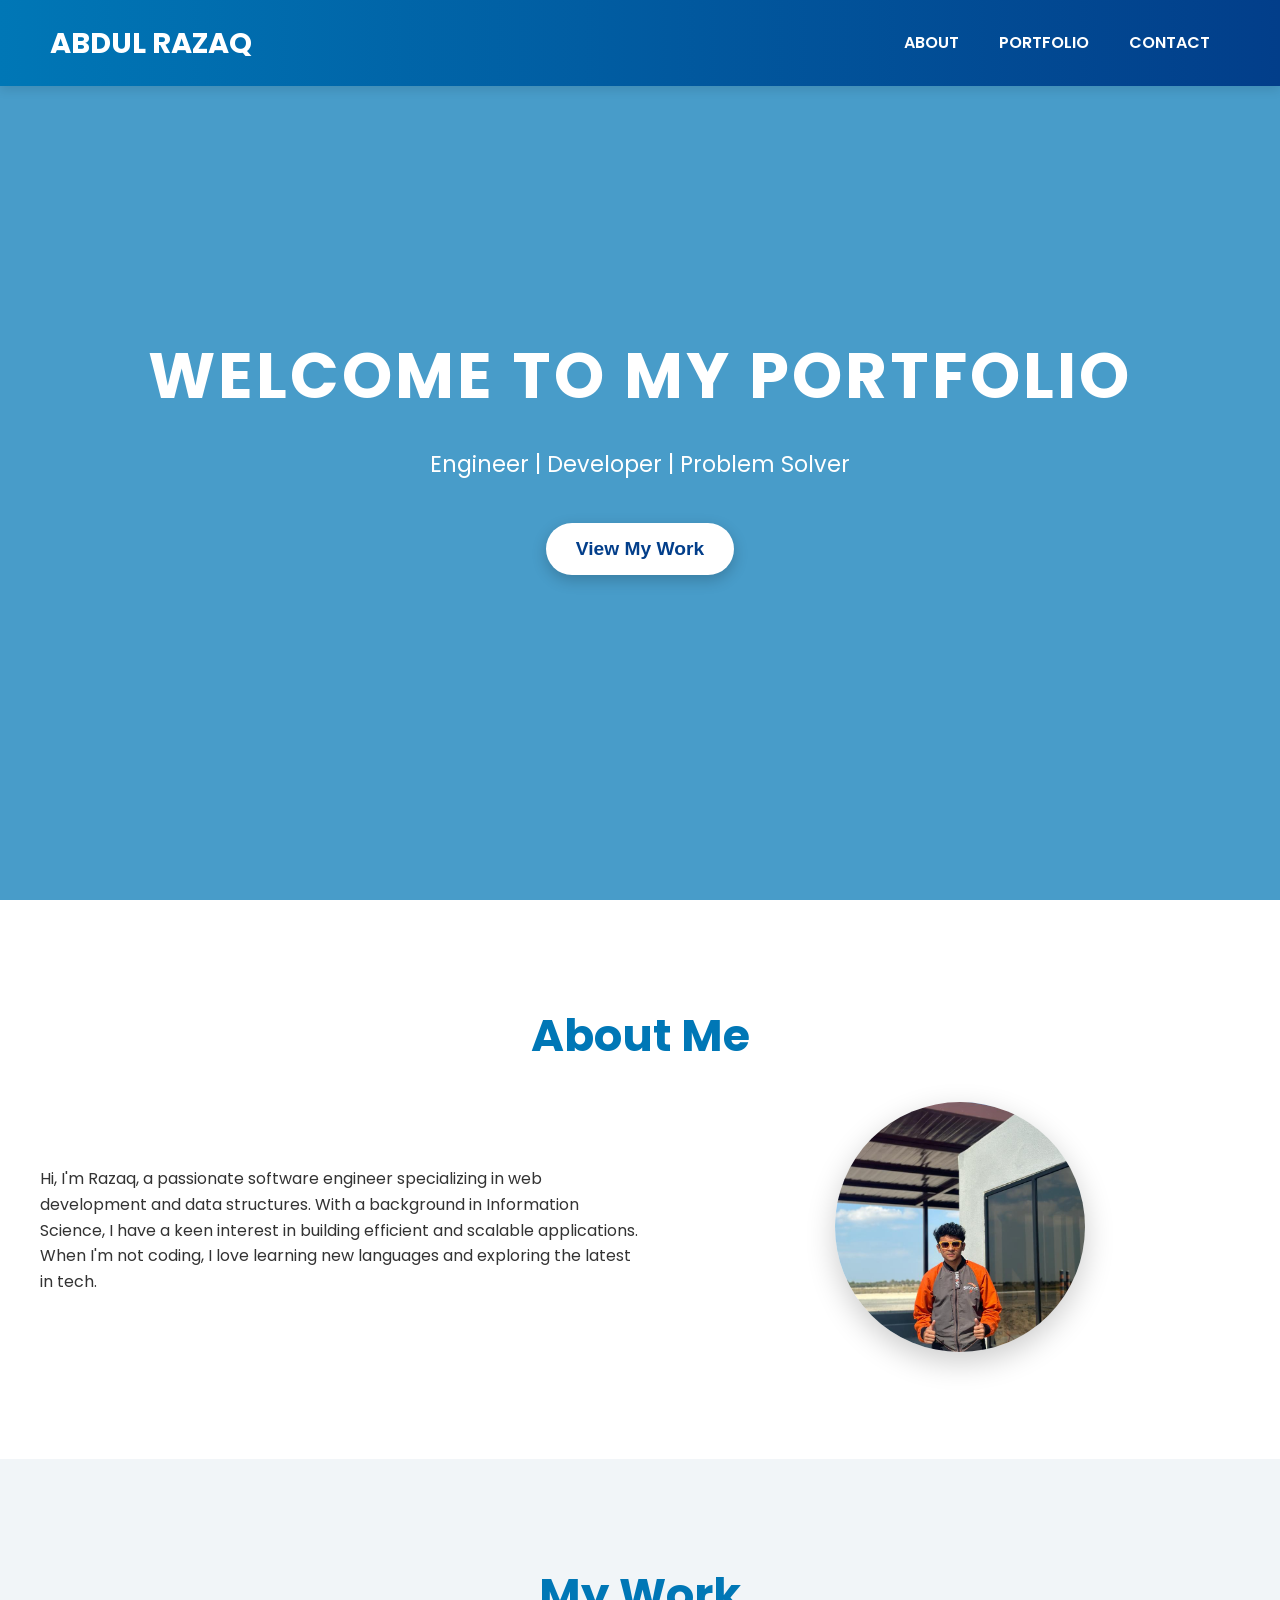
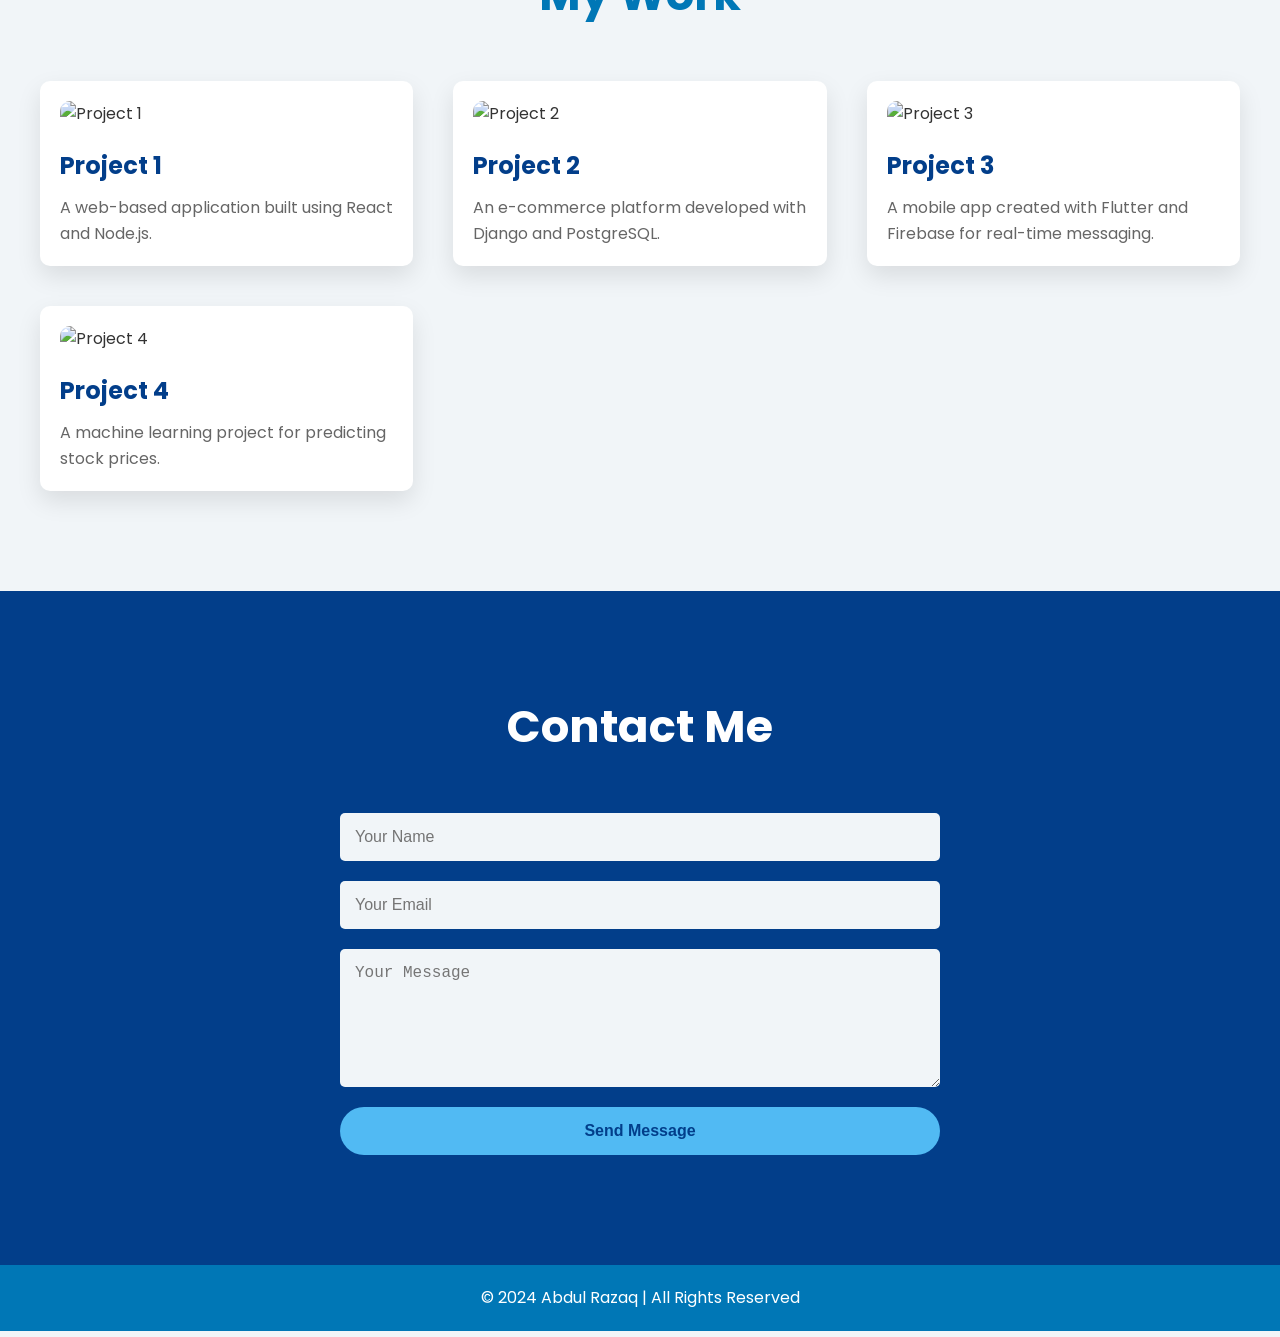
==== index.html @ 1c95c108 "updated file name" ====
<!DOCTYPE html>
<html lang="en">
<head>
  <meta charset="UTF-8">
  <meta name="viewport" content="width=device-width, initial-scale=1.0">
  <meta http-equiv="X-UA-Compatible" content="ie=edge">
  <title>Razaq's Portfolio</title>
  <link rel="stylesheet" href="portfolio.css"> <!-- Link to your CSS file -->
  <link href="https://fonts.googleapis.com/css2?family=Poppins:wght@400;700&display=swap" rel="stylesheet"> <!-- Updated Google Font -->
</head>
<body>

  <!-- Navbar -->
  <header>
    <h1> ABDUL RAZAQ</h1>
    <nav>
      <ul>
        <li><a href="#about">ABOUT</a></li>
        <li><a href="#portfolio">PORTFOLIO</a></li>
        <li><a href="#contact">CONTACT</a></li>
      </ul>
    </nav>
  </header>

  <!-- Hero Section -->
  <section class="hero">
    <div>
      <h1>Welcome to My Portfolio</h1>
      <p>Engineer | Developer | Problem Solver</p>
      <button onclick="window.location.href='#portfolio';">View My Work</button>
    </div>
  </section>

  <!-- About Section -->
  <section class="about" id="about">
    <h2>About Me</h2>
    <div class="about-content">
      <div class="about-text">
        <p>
          Hi, I'm Razaq, a passionate software engineer specializing in web development and data structures.
          With a background in Information Science, I have a keen interest in building efficient and scalable applications.
          When I'm not coding, I love learning new languages and exploring the latest in tech.
        </p>
      </div>
      <div class="about-pic">
        <img src="IMG-20221212-WA0015.jpg" alt="Razaq's Picture"> <!-- Replace with your actual image path -->
      </div>
    </div>
  </section>

  <!-- Portfolio Section -->
  <section class="portfolio" id="portfolio">
    <h2>My Work</h2>
    <div class="portfolio-grid">
      <div class="portfolio-item">
        <img src="project1.jpg" alt="Project 1">
        <h3>Project 1</h3>
        <p>A web-based application built using React and Node.js.</p>
      </div>
      <div class="portfolio-item">
        <img src="project2.jpg" alt="Project 2">
        <h3>Project 2</h3>
        <p>An e-commerce platform developed with Django and PostgreSQL.</p>
      </div>
      <div class="portfolio-item">
        <img src="project3.jpg" alt="Project 3">
        <h3>Project 3</h3>
        <p>A mobile app created with Flutter and Firebase for real-time messaging.</p>
      </div>
      <div class="portfolio-item">
        <img src="project4.jpg" alt="Project 4">
        <h3>Project 4</h3>
        <p>A machine learning project for predicting stock prices.</p>
      </div>
    </div>
  </section>

  <!-- Contact Section -->
  <section class="contact" id="contact">
    <h2>Contact Me</h2>
    <form action="submit_form.php" method="POST">
      <input type="text" name="name" placeholder="Your Name" required>
      <input type="email" name="email" placeholder="Your Email" required>
      <textarea name="message" placeholder="Your Message" rows="6" required></textarea>
      <input type="submit" value="Send Message">
    </form>
  </section>

  <!-- Footer -->
  <footer>
    <p>&copy; 2024 Abdul Razaq | All Rights Reserved</p>
  </footer>
  
  <script src="portfolio.js"></script> <!-- Link to your JS file -->

</body>
</html>
---- portfolio.css ----
/* General reset */
* {
    margin: 0;
    padding: 0;
    box-sizing: border-box;
  }
  
  body {
    font-family: 'Poppins', sans-serif; /* Updated to Poppins */
    background-color: #f1f5f8;
    color: #333;
    line-height: 1.6;
    scroll-behavior: smooth;
  }
  
  /* Smooth scrolling for anchor links */
  html {
    scroll-behavior: smooth;
  }
  
  a {
    text-decoration: none;
    color: inherit;
  }
  
  /* Navbar */
  header {
    background: linear-gradient(90deg, #0077b6, #023e8a);
    color: #fff;
    padding: 20px 50px;
    position: fixed;
    width: 100%;
    top: 0;
    left: 0;
    z-index: 1000;
    display: flex;
    justify-content: space-between;
    align-items: center;
    box-shadow: 0 4px 10px rgba(0, 0, 0, 0.1);
    transition: background-color 0.3s ease;
  }
  
  header.scrolled {
    background-color: rgba(0, 119, 182, 0.9);
  }
  
  header h1 {
    font-size: 1.8rem;
  }
  
  nav ul {
    list-style: none;
    display: flex;
  }
  
  nav ul li {
    margin: 0 20px;
  }
  
  nav ul li a {
    color: #fff;
    font-weight: 600;
    transition: color 0.3s ease;
  }
  
  nav ul li a:hover {
    color: #ffdd57;
  }
  
  /* Hero Section */
  .hero {
    height: 100vh;
    background-image: url('path/to/your-image.jpg'); /* Replace with your actual image path */
    background-size: cover;
    background-position: center;
    display: flex;
    justify-content: center;
    align-items: center;
    text-align: center;
    color: #fff;
    padding: 0 20px;
    background-blend-mode: overlay;
    background-color: rgba(0, 119, 182, 0.7);
  }
  
  .hero h1 {
    font-size: 4rem;
    text-transform: uppercase;
    letter-spacing: 3px;
    margin-bottom: 20px;
    opacity: 0;
    transform: translateY(50px);
    transition: opacity 0.6s ease-out, transform 0.6s ease-out;
  }
  
  .hero p {
    font-size: 1.4rem;
    margin-bottom: 40px;
    opacity: 0;
    transform: translateY(50px);
    transition: opacity 0.6s ease-out, transform 0.6s ease-out;
  }
  
  .hero button {
    background-color: #ffffff;
    color: #023e8a;
    border: none;
    padding: 15px 30px;
    border-radius: 50px;
    cursor: pointer;
    font-size: 1.2rem;
    font-weight: bold;
    box-shadow: 0 5px 15px rgba(0, 0, 0, 0.2);
    transition: background-color 0.3s ease, transform 0.3s ease, opacity 0.6s ease-out, transform 0.6s ease-out;
    opacity: 0;
    transform: translateY(50px);
  }
  
  .hero button.fade-in {
    opacity: 1;
    transform: translateY(0);
  }
  
  .hero h1.fade-in,
  .hero p.fade-in {
    opacity: 1;
    transform: translateY(0);
  }
  
  /* About Section */
  .about {
    padding: 100px 20px;
    background-color: #ffffff;
    text-align: center;
  }
  
  .about h2 {
    font-size: 2.8rem;
    margin-bottom: 30px;
    color: #0077b6;
  }
  
  .about-content {
    display: flex;
    flex-wrap: wrap;
    justify-content: center;
    align-items: center;
  }
  
  .about-text {
    flex: 1;
    min-width: 300px;
    text-align: left;
    padding: 20px;
  }
  
  .about-pic {
    flex: 1;
    min-width: 250px;
    text-align: center;
    opacity: 0;
    transform: translateX(-100px);
    transition: opacity 0.6s ease-out, transform 0.6s ease-out;
  }
  
  .about-pic.slide-in {
    opacity: 1;
    transform: translateX(0);
  }
  
  .about-pic img {
    width: 250px;
    height: 250px;
    border-radius: 50%;
    object-fit: cover;
    box-shadow: 0 10px 30px rgba(0, 0, 0, 0.2);
  }
  
  /* Portfolio Section */
  .portfolio {
    padding: 100px 20px;
    background-color: #f1f5f8;
  }
  
  .portfolio h2 {
    font-size: 2.8rem;
    text-align: center;
    margin-bottom: 50px;
    color: #0077b6;
  }
  
  .portfolio-grid {
    display: grid;
    grid-template-columns: repeat(auto-fit, minmax(280px, 1fr));
    gap: 40px;
    max-width: 1200px;
    margin: 0 auto;
  }
  
  .portfolio-item {
    background-color: #ffffff;
    padding: 20px;
    border-radius: 10px;
    box-shadow: 0 10px 25px rgba(0, 0, 0, 0.1);
    transition: transform 0.3s ease, box-shadow 0.3s ease;
  }
  
  .portfolio-item:hover {
    transform: translateY(-10px);
    box-shadow: 0 15px 30px rgba(0, 0, 0, 0.2);
  }
  
  .portfolio-item img {
    max-width: 100%;
    border-radius: 10px;
    object-fit: cover;
    transition: transform 0.3s ease;
  }
  
  .portfolio-item:hover img {
    transform: scale(1.05);
  }
  
  .portfolio-item h3 {
    margin-top: 20px;
    font-size: 1.5rem;
    color: #023e8a;
  }
  
  .portfolio-item p {
    color: #666;
    margin-top: 10px;
  }
  
  /* Contact Section */
  .contact {
    background-color: #023e8a;
    color: #fff;
    padding: 100px 20px;
    text-align: center;
  }
  
  .contact h2 {
    font-size: 2.8rem;
    margin-bottom: 40px;
  }
  
  .contact form {
    max-width: 600px;
    margin: 0 auto;
    display: flex;
    flex-direction: column;
  }
  
  .contact input,
  .contact textarea {
    padding: 15px;
    margin: 10px 0;
    border-radius: 5px;
    border: none;
    font-size: 1rem;
  }
  
  .contact input[type="text"],
  .contact input[type="email"],
  .contact textarea {
    width: 100%;
    background-color: #f1f5f8;
    color: #333;
  }
  
  .contact input[type="submit"] {
    background-color: #51baf3;
    color: #023e8a;
    cursor: pointer;
    border: none;
    padding: 15px 30px;
    border-radius: 50px;
    font-weight: bold;
    transition: background-color 0.3s ease, transform 0.3s ease;
  }
  
  .contact input[type="submit"]:hover {
    background-color: #fff;
    transform: translateY(-5px);
  }
  
  /* Footer */
  footer {
    background-color: #0077b6;
    color: #fff;
    padding: 20px 0;
    text-align: center;
  }
  
  footer p {
    font-size: 1rem;
  }
  
  /* Responsive Design */
  @media (max-width: 768px) {
    header {
      padding: 20px;
    }
  
    nav ul li {
      margin: 0 10px;
    }
  
    .hero h1 {
      font-size: 3rem;
    }
  
    .hero p {
      font-size: 1.2rem;
    }
  
    .about-content {
      flex-direction: column;
    }
  
    .about-text {
      text-align: center;
    }
  
    .about-pic {
      margin-top: 20px;
    }
  }
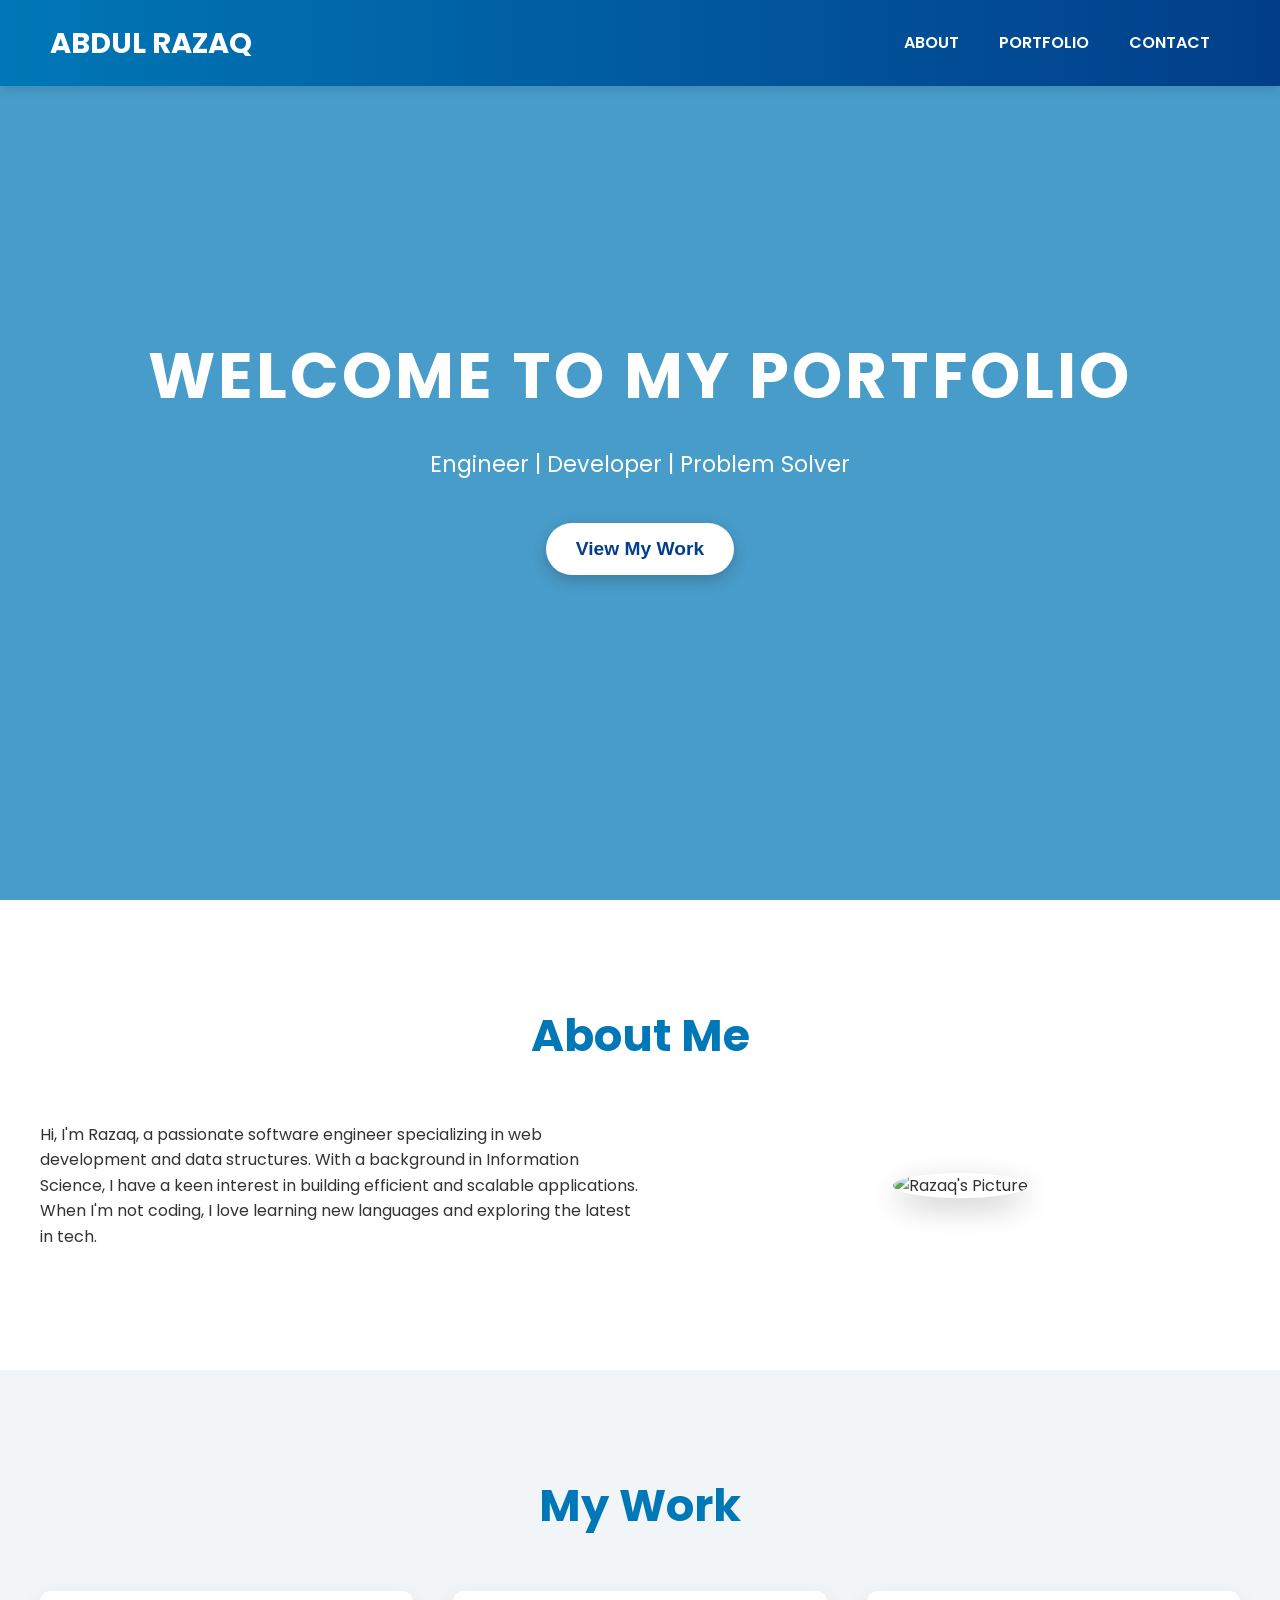
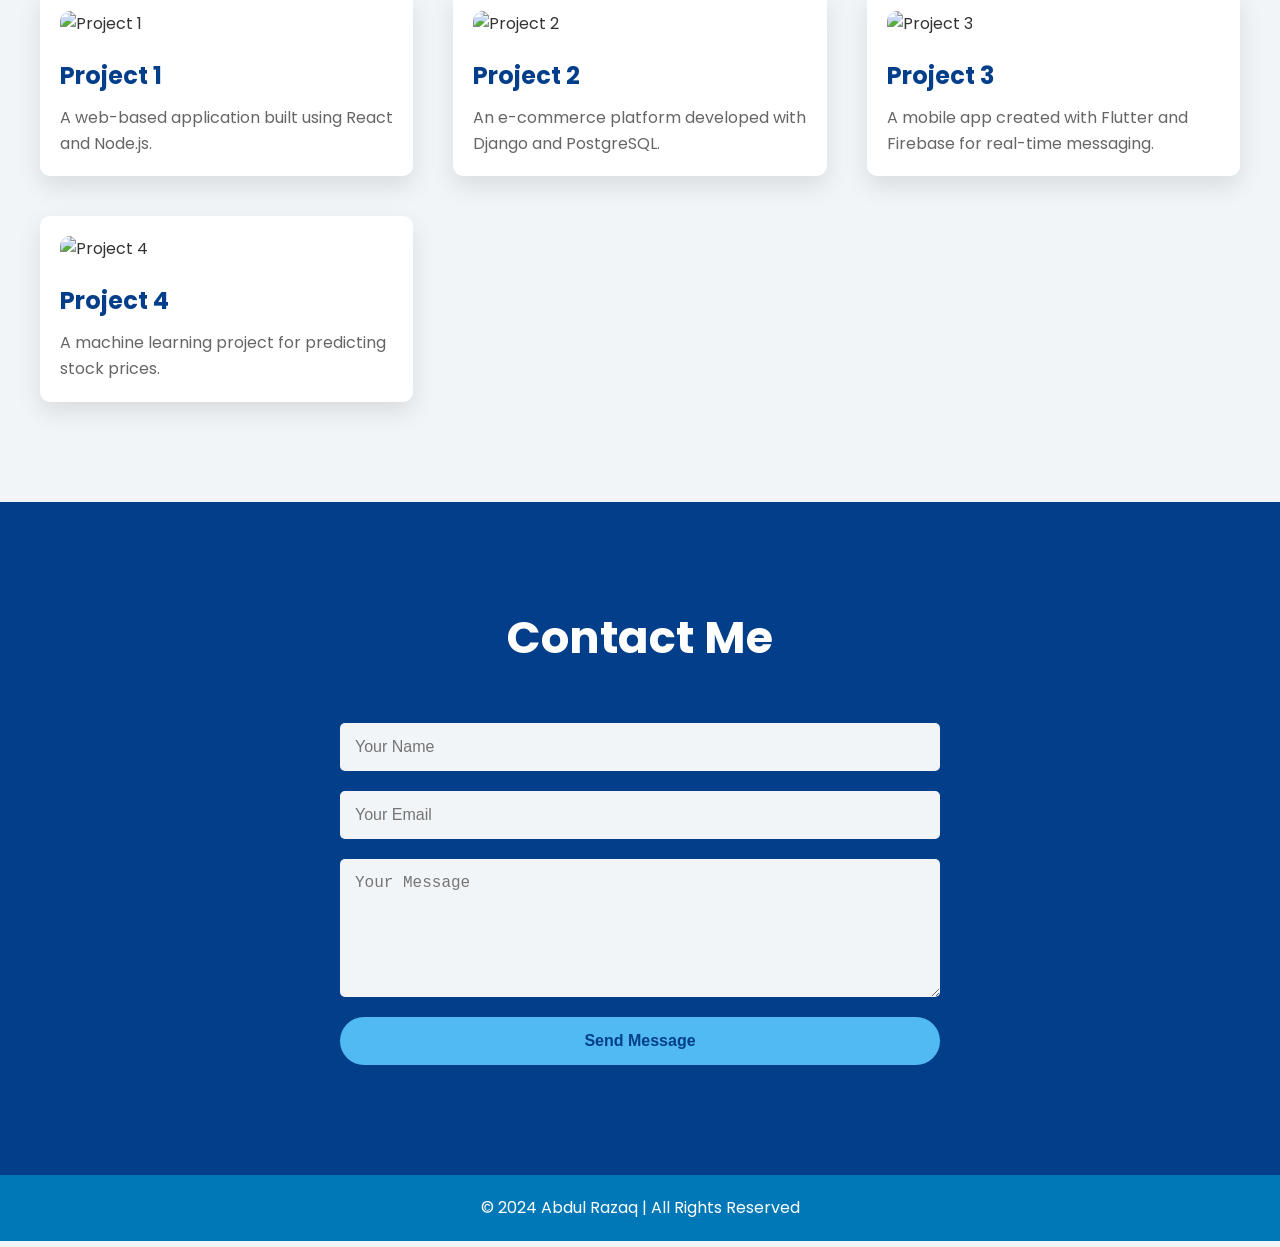
==== commit 5f3a0e14: "Update index.html New img added" ====
--- a/index.html
+++ b/index.html
@@ -43,7 +43,9 @@
         </p>
       </div>
       <div class="about-pic">
-        <img src="IMG-20221212-WA0015.jpg" alt="Razaq's Picture"> <!-- Replace with your actual image path -->
+        <img src="" alt="Razaq's Picture"> <!-- Replace with your actual image path -->
+
+       <!-- <img src="IMG-20221212-WA0015.jpg" alt="Razaq's Picture"> --> <!-- Replace with your actual image path -->
       </div>
     </div>
   </section>
